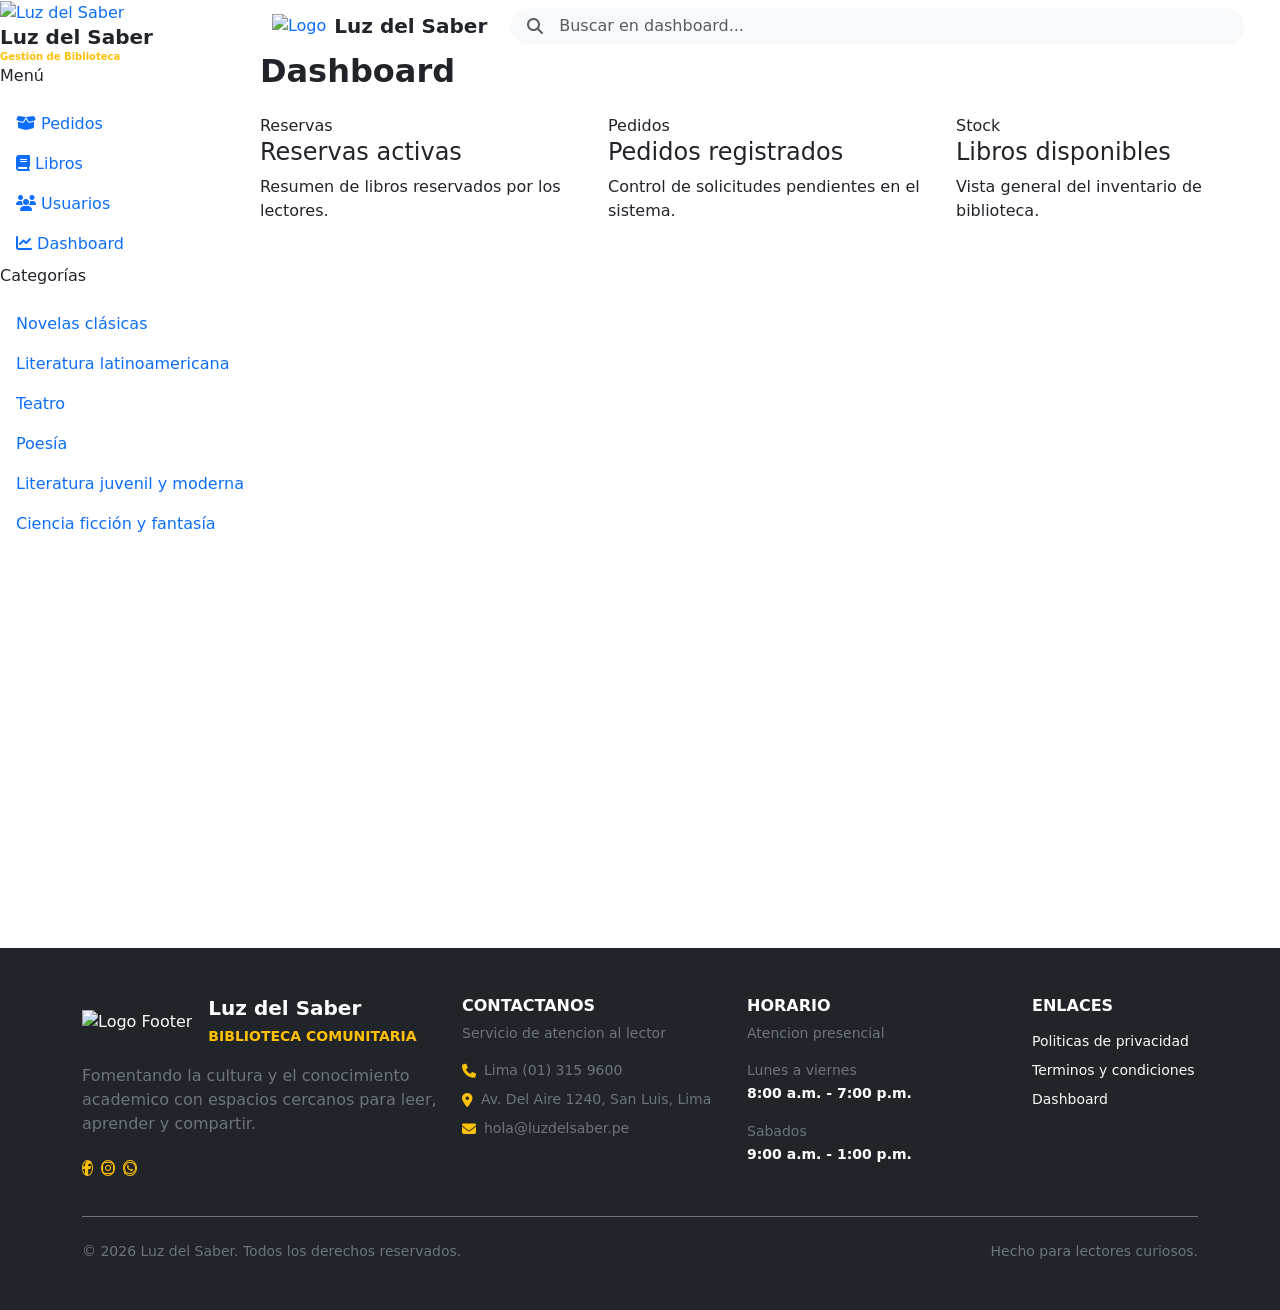
==== src/main/resources/templates/dashboard.html @ df904f18 "Logeo" ====
<!DOCTYPE html>
<html lang="es" xmlns:th="http://www.thymeleaf.org">

<head>
    <meta charset="UTF-8">
    <meta name="viewport" content="width=device-width, initial-scale=1.0">

    <title>Luz del Saber | Dashboard</title>

    <link href="https://cdn.jsdelivr.net/npm/bootstrap@5.3.2/dist/css/bootstrap.min.css" rel="stylesheet">
    <link rel="stylesheet" th:href="@{/css/inicio.css}">
    <link href="https://fonts.googleapis.com/css2?family=Inter:wght@300;400;600;800&display=swap" rel="stylesheet">
    <link rel="stylesheet" href="https://cdnjs.cloudflare.com/ajax/libs/font-awesome/6.4.2/css/all.min.css">
</head>

<body>
    <div class="app-shell d-lg-flex align-items-start">
        <aside class="sidebar d-none d-lg-block flex-shrink-0">
            <a th:href="@{/}" class="brand-container text-decoration-none">
                <img src="/img/Logo_LuzdelSaber.png" th:src="@{/img/Logo_LuzdelSaber.png}" alt="Luz del Saber"
                    class="logo-img">
                <div>
                    <h5 class="m-0 fw-bold text-dark">Luz del Saber</h5>
                    <p class="m-0 text-warning fw-bold uppercase" style="font-size: 10px;">Gestión de Biblioteca</p>
                </div>
            </a>

            <p class="nav-section-title">Menú</p>
            <nav class="nav flex-column">
                <a th:href="@{/pedidos}" class="nav-link">
                    <i class="fa-solid fa-box-open"></i> Pedidos
                </a>
                <a th:href="@{/libros}" class="nav-link">
                    <i class="fa-solid fa-book"></i> Libros
                </a>
                <a th:href="@{/usuarios}" class="nav-link" th:if="${session.usuarioRol == 'ADMINISTRADOR'}">
                    <i class="fa-solid fa-users"></i> Usuarios
                </a>
                <a th:href="@{/dashboard}" class="nav-link active">
                    <i class="fa-solid fa-chart-line"></i> Dashboard
                </a>
            </nav>

            <p class="nav-section-title">Categorías</p>
            <nav class="nav flex-column">
                <a href="#" class="nav-link">Novelas clásicas</a>
                <a href="#" class="nav-link">Literatura latinoamericana</a>
                <a href="#" class="nav-link">Teatro</a>
                <a href="#" class="nav-link">Poesía</a>
                <a href="#" class="nav-link">Literatura juvenil y moderna</a>
                <a href="#" class="nav-link">Ciencia ficción y fantasía</a>
            </nav>
        </aside>

        <main class="main-content flex-grow-1 min-vh-100">
            <div class="content-wrap">
                <nav class="navbar navbar-expand-lg navbar-custom sticky-top bg-white">
                    <div class="container-fluid d-flex align-items-center gap-3 gap-lg-4">
                        <div class="d-flex align-items-center gap-3 gap-lg-4 flex-grow-1">
                            <a th:href="@{/}" class="text-decoration-none d-flex align-items-center gap-2">
                                <img src="/img/Logo_LuzdelSaber.png" th:src="@{/img/Logo_LuzdelSaber.png}" alt="Logo"
                                    class="logo-img d-none d-md-block">
                                <h5 class="m-0 fw-bold text-dark d-none d-md-block">Luz del Saber</h5>
                            </a>

                            <form class="d-flex flex-grow-1" role="search">
                                <div class="position-relative w-100">
                                    <i
                                        class="fa-solid fa-magnifying-glass position-absolute top-50 start-0 translate-middle-y ms-3 text-muted"></i>
                                    <input class="form-control bg-light border-0 rounded-pill ps-5" type="search"
                                        placeholder="Buscar en dashboard..." aria-label="Search">
                                </div>
                            </form>
                        </div>

                        <div th:replace="~{fragments/perfil-menu :: perfilMenu}"></div>
                    </div>
                </nav>

                <section class="orders-content">
                    <div class="catalog-header mb-4">
                        <h2 class="fw-bold m-0">Dashboard</h2>
                    </div>

                    <div class="row g-4">
                        <div class="col-12 col-md-4">
                            <div class="book-card">
                                <span class="book-tag">Reservas</span>
                                <h4 class="book-title">Reservas activas</h4>
                                <p class="book-author mb-0">Resumen de libros reservados por los lectores.</p>
                            </div>
                        </div>
                        <div class="col-12 col-md-4">
                            <div class="book-card">
                                <span class="book-tag">Pedidos</span>
                                <h4 class="book-title">Pedidos registrados</h4>
                                <p class="book-author mb-0">Control de solicitudes pendientes en el sistema.</p>
                            </div>
                        </div>
                        <div class="col-12 col-md-4">
                            <div class="book-card">
                                <span class="book-tag">Stock</span>
                                <h4 class="book-title">Libros disponibles</h4>
                                <p class="book-author mb-0">Vista general del inventario de biblioteca.</p>
                            </div>
                        </div>
                    </div>
                </section>
            </div>

        </main>
    </div>

    <footer class="footer-custom bg-dark text-light mt-5">
        <div class="container py-5">
            <div class="row g-4">
                <div class="col-12 col-lg-4">
                    <div class="d-flex align-items-center gap-3 mb-3">
                        <img th:src="@{/img/Logo_LuzdelSaber.png}" alt="Logo Footer" class="footer-logo-img">
                        <div>
                            <h5 class="fw-bold text-white mb-1">Luz del Saber</h5>
                            <span class="text-warning small fw-bold text-uppercase">Biblioteca comunitaria</span>
                        </div>
                    </div>
                    <p class="text-secondary mb-4">
                        Fomentando la cultura y el conocimiento academico con espacios cercanos para leer,
                        aprender y compartir.
                    </p>
                    <div class="d-flex gap-2">
                        <a href="#"
                            class="btn btn-outline-warning btn-sm rounded-circle footer-social-btn d-inline-flex align-items-center justify-content-center p-0"
                            aria-label="Facebook">
                            <i class="fa-brands fa-facebook-f"></i>
                        </a>
                        <a href="#"
                            class="btn btn-outline-warning btn-sm rounded-circle footer-social-btn d-inline-flex align-items-center justify-content-center p-0"
                            aria-label="Instagram">
                            <i class="fa-brands fa-instagram"></i>
                        </a>
                        <a href="#"
                            class="btn btn-outline-warning btn-sm rounded-circle footer-social-btn d-inline-flex align-items-center justify-content-center p-0"
                            aria-label="WhatsApp">
                            <i class="fa-brands fa-whatsapp"></i>
                        </a>
                    </div>
                </div>

                <div class="col-12 col-md-6 col-lg-3">
                    <h6 class="fw-bold text-white text-uppercase mb-2">Contactanos</h6>
                    <p class="text-secondary small mb-3">Servicio de atencion al lector</p>

                    <div class="d-flex gap-2 text-secondary small mb-2">
                        <i class="fa-solid fa-phone text-warning mt-1"></i>
                        <span>Lima (01) 315 9600</span>
                    </div>
                    <div class="d-flex gap-2 text-secondary small mb-2">
                        <i class="fa-solid fa-location-dot text-warning mt-1"></i>
                        <span>Av. Del Aire 1240, San Luis, Lima</span>
                    </div>
                    <div class="d-flex gap-2 text-secondary small">
                        <i class="fa-solid fa-envelope text-warning mt-1"></i>
                        <span>hola@luzdelsaber.pe</span>
                    </div>
                </div>

                <div class="col-12 col-md-6 col-lg-3">
                    <h6 class="fw-bold text-white text-uppercase mb-2">Horario</h6>
                    <p class="text-secondary small mb-3">Atencion presencial</p>

                    <div class="mb-3">
                        <span class="d-block text-secondary small">Lunes a viernes</span>
                        <strong class="text-white small">8:00 a.m. - 7:00 p.m.</strong>
                    </div>
                    <div>
                        <span class="d-block text-secondary small">Sabados</span>
                        <strong class="text-white small">9:00 a.m. - 1:00 p.m.</strong>
                    </div>
                </div>

                <div class="col-12 col-lg-2">
                    <h6 class="fw-bold text-white text-uppercase mb-3">Enlaces</h6>
                    <div class="d-flex flex-column gap-2">
                        <a href="#" class="link-light link-opacity-75-hover text-decoration-none small">Politicas de
                            privacidad</a>
                        <a href="#" class="link-light link-opacity-75-hover text-decoration-none small">Terminos y
                            condiciones</a>
                        <a th:href="@{/dashboard}"
                            class="link-light link-opacity-75-hover text-decoration-none small">Dashboard</a>
                    </div>
                </div>

                <div class="col-12">
                    <div
                        class="border-top border-secondary d-flex flex-column flex-md-row justify-content-between gap-2 pt-4 mt-3 text-secondary small">
                        <span>&copy; 2026 Luz del Saber. Todos los derechos reservados.</span>
                        <span>Hecho para lectores curiosos.</span>
                    </div>
                </div>
            </div>
        </div>
    </footer>

    <script src="https://cdn.jsdelivr.net/npm/bootstrap@5.3.2/dist/js/bootstrap.bundle.min.js"></script>
</body>

</html>
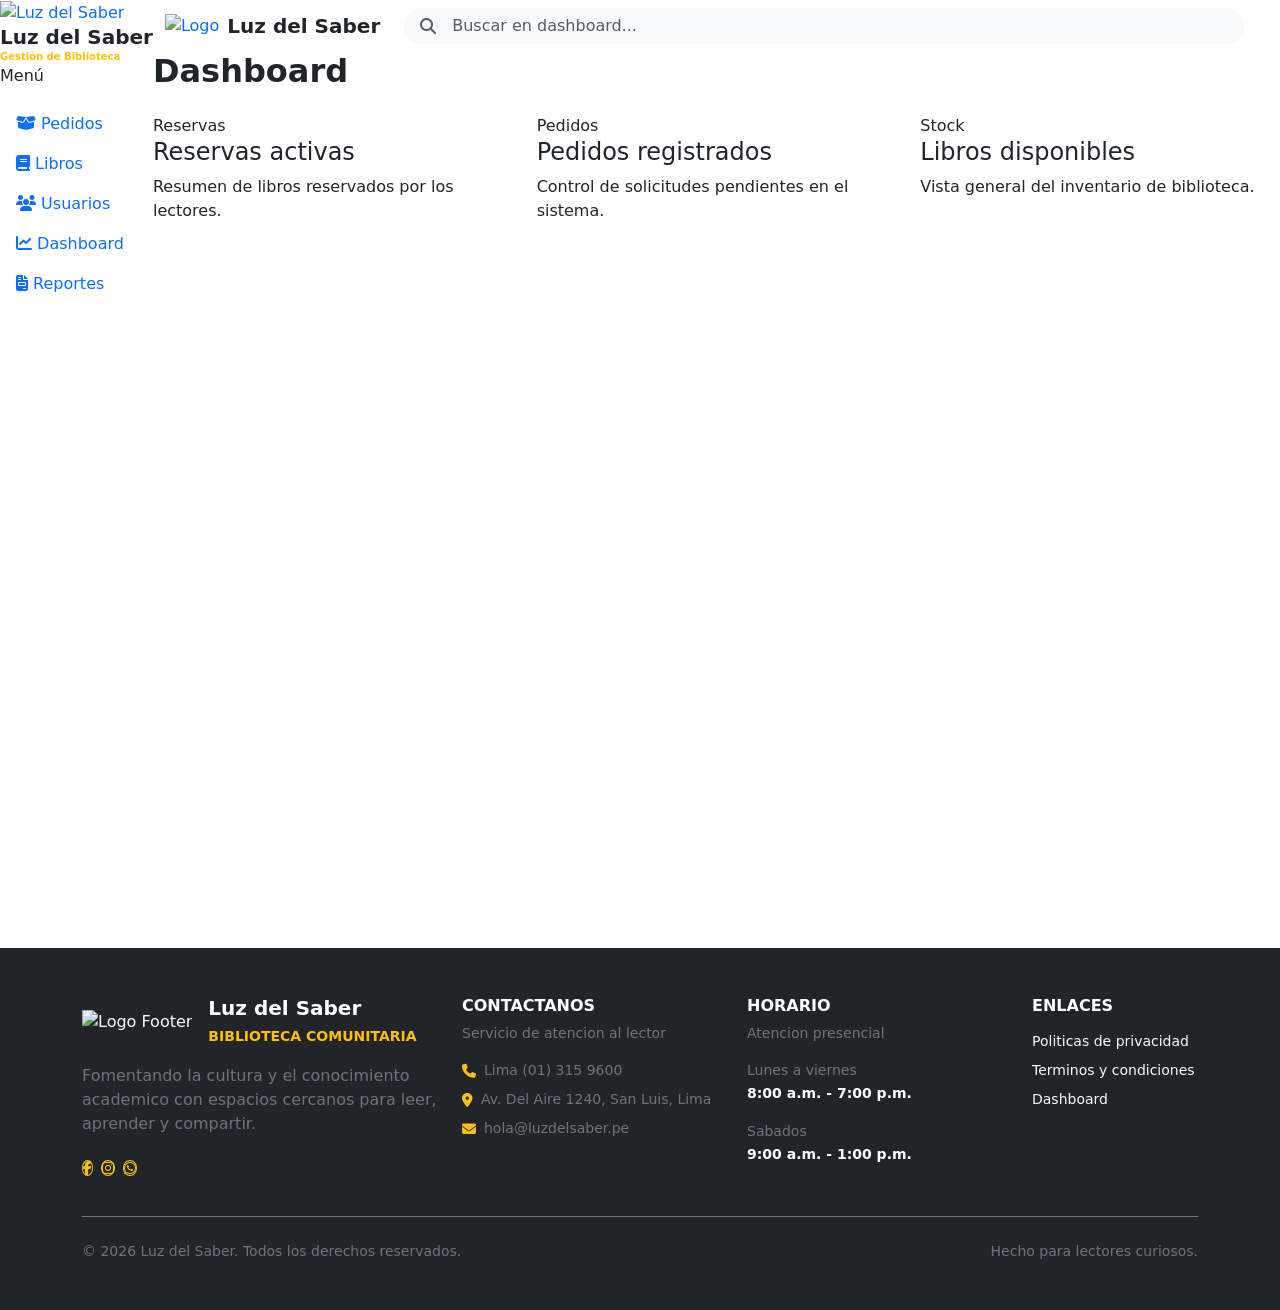
==== commit abcc91a9: "Mensaje explicando lo que hiciste" ====
--- a/src/main/resources/templates/dashboard.html
+++ b/src/main/resources/templates/dashboard.html
@@ -39,16 +39,9 @@
                 <a th:href="@{/dashboard}" class="nav-link active">
                     <i class="fa-solid fa-chart-line"></i> Dashboard
                 </a>
-            </nav>
-
-            <p class="nav-section-title">Categorías</p>
-            <nav class="nav flex-column">
-                <a href="#" class="nav-link">Novelas clásicas</a>
-                <a href="#" class="nav-link">Literatura latinoamericana</a>
-                <a href="#" class="nav-link">Teatro</a>
-                <a href="#" class="nav-link">Poesía</a>
-                <a href="#" class="nav-link">Literatura juvenil y moderna</a>
-                <a href="#" class="nav-link">Ciencia ficción y fantasía</a>
+                <a th:href="@{/admin/reportes}" class="nav-link" th:if="${session.usuarioRol == 'ADMINISTRADOR'}">
+                    <i class="fa-solid fa-file-invoice"></i> Reportes
+                </a>
             </nav>
         </aside>
 
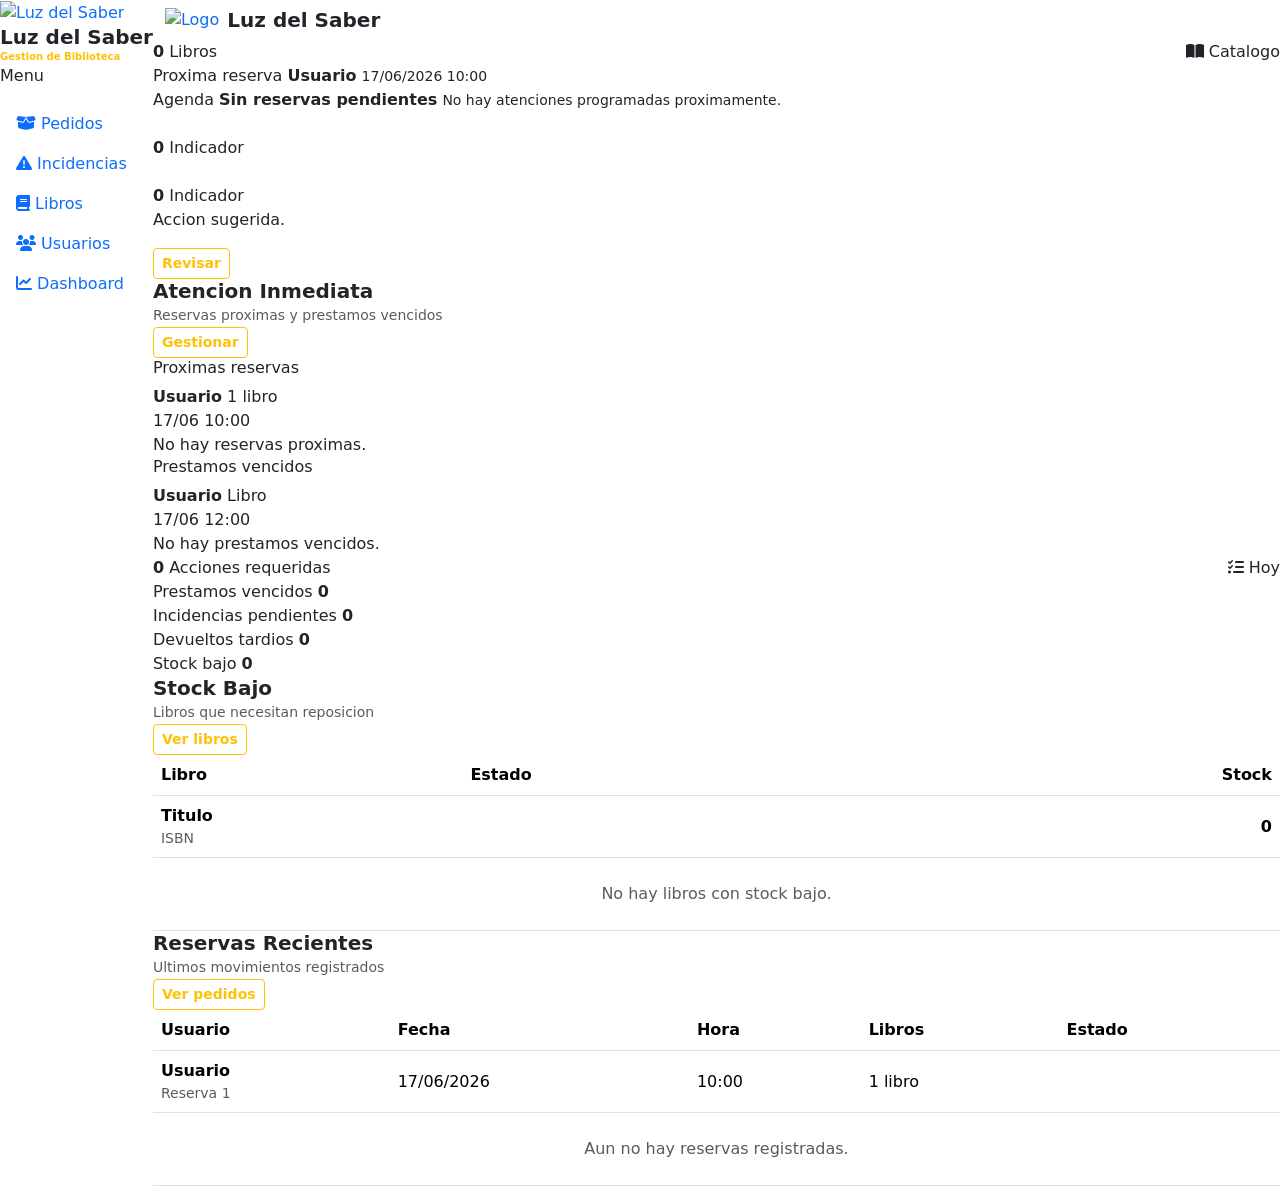
==== commit b5906451: "Control" ====
--- a/src/main/resources/templates/dashboard.html
+++ b/src/main/resources/templates/dashboard.html
@@ -13,7 +13,7 @@
     <link rel="stylesheet" href="https://cdnjs.cloudflare.com/ajax/libs/font-awesome/6.4.2/css/all.min.css">
 </head>
 
-<body>
+<body class="dashboard-page">
     <div class="app-shell d-lg-flex align-items-start">
         <aside class="sidebar d-none d-lg-block flex-shrink-0">
             <a th:href="@{/}" class="brand-container text-decoration-none">
@@ -21,15 +21,18 @@
                     class="logo-img">
                 <div>
                     <h5 class="m-0 fw-bold text-dark">Luz del Saber</h5>
-                    <p class="m-0 text-warning fw-bold uppercase" style="font-size: 10px;">Gestión de Biblioteca</p>
+                    <p class="m-0 text-warning fw-bold uppercase" style="font-size: 10px;">Gestion de Biblioteca</p>
                 </div>
             </a>
 
-            <p class="nav-section-title">Menú</p>
+            <p class="nav-section-title">Menu</p>
             <nav class="nav flex-column">
                 <a th:href="@{/pedidos}" class="nav-link">
                     <i class="fa-solid fa-box-open"></i> Pedidos
                 </a>
+                <a th:href="@{/incidencias}" class="nav-link">
+                    <i class="fa-solid fa-triangle-exclamation"></i> Incidencias
+                </a>
                 <a th:href="@{/libros}" class="nav-link">
                     <i class="fa-solid fa-book"></i> Libros
                 </a>
@@ -38,9 +41,6 @@
                 </a>
                 <a th:href="@{/dashboard}" class="nav-link active">
                     <i class="fa-solid fa-chart-line"></i> Dashboard
-                </a>
-                <a th:href="@{/admin/reportes}" class="nav-link" th:if="${session.usuarioRol == 'ADMINISTRADOR'}">
-                    <i class="fa-solid fa-file-invoice"></i> Reportes
                 </a>
             </nav>
         </aside>
@@ -55,145 +55,237 @@
                                     class="logo-img d-none d-md-block">
                                 <h5 class="m-0 fw-bold text-dark d-none d-md-block">Luz del Saber</h5>
                             </a>
-
-                            <form class="d-flex flex-grow-1" role="search">
-                                <div class="position-relative w-100">
-                                    <i
-                                        class="fa-solid fa-magnifying-glass position-absolute top-50 start-0 translate-middle-y ms-3 text-muted"></i>
-                                    <input class="form-control bg-light border-0 rounded-pill ps-5" type="search"
-                                        placeholder="Buscar en dashboard..." aria-label="Search">
-                                </div>
-                            </form>
                         </div>
 
                         <div th:replace="~{fragments/perfil-menu :: perfilMenu}"></div>
                     </div>
                 </nav>
 
-                <section class="orders-content">
-                    <div class="catalog-header mb-4">
-                        <h2 class="fw-bold m-0">Dashboard</h2>
-                    </div>
-
-                    <div class="row g-4">
-                        <div class="col-12 col-md-4">
-                            <div class="book-card">
-                                <span class="book-tag">Reservas</span>
-                                <h4 class="book-title">Reservas activas</h4>
-                                <p class="book-author mb-0">Resumen de libros reservados por los lectores.</p>
-                            </div>
-                        </div>
-                        <div class="col-12 col-md-4">
-                            <div class="book-card">
-                                <span class="book-tag">Pedidos</span>
-                                <h4 class="book-title">Pedidos registrados</h4>
-                                <p class="book-author mb-0">Control de solicitudes pendientes en el sistema.</p>
-                            </div>
-                        </div>
-                        <div class="col-12 col-md-4">
-                            <div class="book-card">
-                                <span class="book-tag">Stock</span>
-                                <h4 class="book-title">Libros disponibles</h4>
-                                <p class="book-author mb-0">Vista general del inventario de biblioteca.</p>
+                <section class="orders-content dashboard-content">
+                    <div class="dashboard-grid">
+                        <div class="dashboard-card dashboard-hero-card">
+                            <div class="d-flex justify-content-between align-items-start gap-3">
+                                <div>
+                                    <strong class="dashboard-hero-number"
+                                        th:text="${dashboard.metricas[0].total}">0</strong>
+                                    <span class="dashboard-detail" th:text="${dashboard.metricas[0].titulo}">Libros</span>
+                                </div>
+                                <span class="dashboard-trend">
+                                    <i class="fa-solid fa-book-open"></i> Catalogo
+                                </span>
+                            </div>
+                            <div class="dashboard-next-box" th:if="${!#lists.isEmpty(dashboard.proximasReservas)}">
+                                <span>Proxima reserva</span>
+                                <strong th:text="${dashboard.proximasReservas[0].usuario}">Usuario</strong>
+                                <small
+                                    th:text="${#temporals.format(dashboard.proximasReservas[0].fechaReserva, 'dd/MM/yyyy') + ' ' + #temporals.format(dashboard.proximasReservas[0].horaReserva, 'HH:mm')}">
+                                    17/06/2026 10:00
+                                </small>
+                            </div>
+                            <div class="dashboard-next-box" th:if="${#lists.isEmpty(dashboard.proximasReservas)}">
+                                <span>Agenda</span>
+                                <strong>Sin reservas pendientes</strong>
+                                <small>No hay atenciones programadas proximamente.</small>
+                            </div>
+                        </div>
+
+                        <div class="dashboard-card dashboard-stat-strip">
+                            <div class="dashboard-strip-item" th:each="metrica, iter : ${dashboard.metricas}"
+                                th:if="${iter.index > 0 and iter.index < 5}">
+                                <div class="dashboard-metric-icon" th:classappend="${metrica.estilo}">
+                                    <i class="fa-solid" th:classappend="${metrica.icono}"></i>
+                                </div>
+                                <strong class="dashboard-number" th:text="${metrica.total}">0</strong>
+                                <span class="dashboard-detail" th:text="${metrica.titulo}">Indicador</span>
+                            </div>
+                        </div>
+
+                        <div class="dashboard-card dashboard-action-card"
+                            th:each="metrica, iter : ${dashboard.metricas}" th:if="${iter.index >= 5}">
+                            <div class="dashboard-action-header">
+                                <div class="dashboard-metric-icon" th:classappend="${metrica.estilo}">
+                                    <i class="fa-solid" th:classappend="${metrica.icono}"></i>
+                                </div>
+                                <div>
+                                    <strong class="dashboard-number" th:text="${metrica.total}">0</strong>
+                                    <span class="dashboard-detail" th:text="${metrica.titulo}">Indicador</span>
+                                </div>
+                            </div>
+                            <p class="dashboard-action-copy"
+                                th:text="${iter.index == 5} ? 'Revisa las incidencias disponibles para aplicar sancion.' : 'Revisa los libros con pocas unidades y actualiza el inventario.'">
+                                Accion sugerida.
+                            </p>
+                            <a class="btn btn-outline-warning btn-sm fw-bold"
+                                th:href="${iter.index == 5} ? @{/incidencias} : @{/libros}"
+                                th:text="${iter.index == 5} ? 'Revisar incidencias' : 'Gestionar libros'">
+                                Revisar
+                            </a>
+                        </div>
+
+                        <div class="dashboard-card dashboard-chart-card">
+                            <div class="dashboard-panel-header">
+                                <div>
+                                    <h5 class="m-0 fw-bold">Atencion Inmediata</h5>
+                                    <span class="text-muted small">Reservas proximas y prestamos vencidos</span>
+                                </div>
+                                <a th:href="@{/pedidos}" class="btn btn-outline-warning btn-sm fw-bold">Gestionar</a>
+                            </div>
+                            <div class="dashboard-focus-grid">
+                                <div>
+                                    <h6 class="dashboard-section-label">Proximas reservas</h6>
+                                    <div class="dashboard-focus-row" th:each="reserva : ${dashboard.proximasReservas}">
+                                        <div>
+                                            <strong th:text="${reserva.usuario}">Usuario</strong>
+                                            <span th:text="${reserva.libros + ' libro(s)'}">1 libro</span>
+                                        </div>
+                                        <time
+                                            th:text="${#temporals.format(reserva.fechaReserva, 'dd/MM') + ' ' + #temporals.format(reserva.horaReserva, 'HH:mm')}">17/06 10:00</time>
+                                    </div>
+                                    <div class="dashboard-empty-line" th:if="${#lists.isEmpty(dashboard.proximasReservas)}">
+                                        No hay reservas proximas.
+                                    </div>
+                                </div>
+                                <div>
+                                    <h6 class="dashboard-section-label">Prestamos vencidos</h6>
+                                    <div class="dashboard-focus-row danger" th:each="prestamo : ${dashboard.prestamosVencidos}">
+                                        <div>
+                                            <strong th:text="${prestamo.usuario}">Usuario</strong>
+                                            <span th:text="${prestamo.libro}">Libro</span>
+                                        </div>
+                                        <time
+                                            th:text="${#temporals.format(prestamo.fechaPrestamo, 'dd/MM') + ' ' + #temporals.format(prestamo.horaFin, 'HH:mm')}">17/06 12:00</time>
+                                    </div>
+                                    <div class="dashboard-empty-line" th:if="${#lists.isEmpty(dashboard.prestamosVencidos)}">
+                                        No hay prestamos vencidos.
+                                    </div>
+                                </div>
+                            </div>
+                        </div>
+
+                        <div class="dashboard-card dashboard-progress-card">
+                            <div class="d-flex justify-content-between align-items-start">
+                                <div>
+                                    <strong class="dashboard-progress-total"
+                                        th:text="${dashboard.metricas[3].total + dashboard.metricas[4].total + dashboard.metricas[5].total + dashboard.metricas[6].total}">0</strong>
+                                    <span class="dashboard-detail">
+                                        Acciones requeridas
+                                    </span>
+                                </div>
+                                <span class="dashboard-trend">
+                                    <i class="fa-solid fa-list-check"></i> Hoy
+                                </span>
+                            </div>
+                            <div class="dashboard-progress-copy">
+                                <span>Prestamos vencidos</span>
+                                <strong th:text="${dashboard.metricas[3].total}">0</strong>
+                            </div>
+                            <div class="dashboard-progress-track">
+                                <span></span>
+                            </div>
+                            <div class="dashboard-progress-copy">
+                                <span>Incidencias pendientes</span>
+                                <strong th:text="${dashboard.metricas[5].total}">0</strong>
+                            </div>
+                            <div class="dashboard-progress-copy">
+                                <span>Devueltos tardios</span>
+                                <strong th:text="${dashboard.metricas[4].total}">0</strong>
+                            </div>
+                            <div class="dashboard-progress-copy mb-0">
+                                <span>Stock bajo</span>
+                                <strong th:text="${dashboard.metricas[6].total}">0</strong>
+                            </div>
+                        </div>
+
+                        <div class="dashboard-card dashboard-table-card">
+                            <div class="dashboard-panel-header">
+                                <div>
+                                    <h5 class="m-0 fw-bold">Stock Bajo</h5>
+                                    <span class="text-muted small">Libros que necesitan reposicion</span>
+                                </div>
+                                <a th:href="@{/libros}" class="btn btn-outline-warning btn-sm fw-bold">Ver libros</a>
+                            </div>
+                            <div class="table-responsive">
+                                <table class="table align-middle dashboard-table mb-0">
+                                    <thead>
+                                        <tr>
+                                            <th>Libro</th>
+                                            <th>Estado</th>
+                                            <th class="text-end">Stock</th>
+                                        </tr>
+                                    </thead>
+                                    <tbody>
+                                        <tr th:each="libro : ${dashboard.stockBajo}">
+                                            <td>
+                                                <strong th:text="${libro.titulo}">Titulo</strong>
+                                                <span class="d-block text-muted small" th:text="${libro.isbn}">ISBN</span>
+                                            </td>
+                                            <td>
+                                                <span class="badge" th:classappend="${libro.estilo}"
+                                                    th:text="${libro.estado}">DISPONIBLE</span>
+                                            </td>
+                                            <td class="text-end fw-bold" th:text="${libro.stock}">0</td>
+                                        </tr>
+                                        <tr th:if="${#lists.isEmpty(dashboard.stockBajo)}">
+                                            <td colspan="3" class="text-center text-muted py-4">
+                                                No hay libros con stock bajo.
+                                            </td>
+                                        </tr>
+                                    </tbody>
+                                </table>
+                            </div>
+                        </div>
+
+                        <div class="dashboard-card dashboard-table-card">
+                            <div class="dashboard-panel-header">
+                                <div>
+                                    <h5 class="m-0 fw-bold">Reservas Recientes</h5>
+                                    <span class="text-muted small">Ultimos movimientos registrados</span>
+                                </div>
+                                <a th:href="@{/pedidos}" class="btn btn-outline-warning btn-sm fw-bold">Ver pedidos</a>
+                            </div>
+                            <div class="table-responsive">
+                                <table class="table align-middle dashboard-table mb-0">
+                                    <thead>
+                                        <tr>
+                                            <th>Usuario</th>
+                                            <th>Fecha</th>
+                                            <th>Hora</th>
+                                            <th>Libros</th>
+                                            <th>Estado</th>
+                                        </tr>
+                                    </thead>
+                                    <tbody>
+                                        <tr th:each="reserva : ${dashboard.reservasRecientes}">
+                                            <td>
+                                                <strong th:text="${reserva.usuario}">Usuario</strong>
+                                                <span class="d-block text-muted small"
+                                                    th:text="|Reserva ${reserva.idReserva}|">Reserva 1</span>
+                                            </td>
+                                            <td th:text="${#temporals.format(reserva.fechaReserva, 'dd/MM/yyyy')}">17/06/2026</td>
+                                            <td th:text="${#temporals.format(reserva.horaReserva, 'HH:mm')}">10:00</td>
+                                            <td th:text="${reserva.libros + ' libro(s)'}">1 libro</td>
+                                            <td>
+                                                <span class="badge" th:classappend="${reserva.estilo}"
+                                                    th:text="${reserva.estado}">ACTIVA</span>
+                                            </td>
+                                        </tr>
+                                        <tr th:if="${#lists.isEmpty(dashboard.reservasRecientes)}">
+                                            <td colspan="5" class="text-center text-muted py-4">
+                                                Aun no hay reservas registradas.
+                                            </td>
+                                        </tr>
+                                    </tbody>
+                                </table>
                             </div>
                         </div>
                     </div>
                 </section>
             </div>
-
         </main>
     </div>
 
-    <footer class="footer-custom bg-dark text-light mt-5">
-        <div class="container py-5">
-            <div class="row g-4">
-                <div class="col-12 col-lg-4">
-                    <div class="d-flex align-items-center gap-3 mb-3">
-                        <img th:src="@{/img/Logo_LuzdelSaber.png}" alt="Logo Footer" class="footer-logo-img">
-                        <div>
-                            <h5 class="fw-bold text-white mb-1">Luz del Saber</h5>
-                            <span class="text-warning small fw-bold text-uppercase">Biblioteca comunitaria</span>
-                        </div>
-                    </div>
-                    <p class="text-secondary mb-4">
-                        Fomentando la cultura y el conocimiento academico con espacios cercanos para leer,
-                        aprender y compartir.
-                    </p>
-                    <div class="d-flex gap-2">
-                        <a href="#"
-                            class="btn btn-outline-warning btn-sm rounded-circle footer-social-btn d-inline-flex align-items-center justify-content-center p-0"
-                            aria-label="Facebook">
-                            <i class="fa-brands fa-facebook-f"></i>
-                        </a>
-                        <a href="#"
-                            class="btn btn-outline-warning btn-sm rounded-circle footer-social-btn d-inline-flex align-items-center justify-content-center p-0"
-                            aria-label="Instagram">
-                            <i class="fa-brands fa-instagram"></i>
-                        </a>
-                        <a href="#"
-                            class="btn btn-outline-warning btn-sm rounded-circle footer-social-btn d-inline-flex align-items-center justify-content-center p-0"
-                            aria-label="WhatsApp">
-                            <i class="fa-brands fa-whatsapp"></i>
-                        </a>
-                    </div>
-                </div>
-
-                <div class="col-12 col-md-6 col-lg-3">
-                    <h6 class="fw-bold text-white text-uppercase mb-2">Contactanos</h6>
-                    <p class="text-secondary small mb-3">Servicio de atencion al lector</p>
-
-                    <div class="d-flex gap-2 text-secondary small mb-2">
-                        <i class="fa-solid fa-phone text-warning mt-1"></i>
-                        <span>Lima (01) 315 9600</span>
-                    </div>
-                    <div class="d-flex gap-2 text-secondary small mb-2">
-                        <i class="fa-solid fa-location-dot text-warning mt-1"></i>
-                        <span>Av. Del Aire 1240, San Luis, Lima</span>
-                    </div>
-                    <div class="d-flex gap-2 text-secondary small">
-                        <i class="fa-solid fa-envelope text-warning mt-1"></i>
-                        <span>hola@luzdelsaber.pe</span>
-                    </div>
-                </div>
-
-                <div class="col-12 col-md-6 col-lg-3">
-                    <h6 class="fw-bold text-white text-uppercase mb-2">Horario</h6>
-                    <p class="text-secondary small mb-3">Atencion presencial</p>
-
-                    <div class="mb-3">
-                        <span class="d-block text-secondary small">Lunes a viernes</span>
-                        <strong class="text-white small">8:00 a.m. - 7:00 p.m.</strong>
-                    </div>
-                    <div>
-                        <span class="d-block text-secondary small">Sabados</span>
-                        <strong class="text-white small">9:00 a.m. - 1:00 p.m.</strong>
-                    </div>
-                </div>
-
-                <div class="col-12 col-lg-2">
-                    <h6 class="fw-bold text-white text-uppercase mb-3">Enlaces</h6>
-                    <div class="d-flex flex-column gap-2">
-                        <a href="#" class="link-light link-opacity-75-hover text-decoration-none small">Politicas de
-                            privacidad</a>
-                        <a href="#" class="link-light link-opacity-75-hover text-decoration-none small">Terminos y
-                            condiciones</a>
-                        <a th:href="@{/dashboard}"
-                            class="link-light link-opacity-75-hover text-decoration-none small">Dashboard</a>
-                    </div>
-                </div>
-
-                <div class="col-12">
-                    <div
-                        class="border-top border-secondary d-flex flex-column flex-md-row justify-content-between gap-2 pt-4 mt-3 text-secondary small">
-                        <span>&copy; 2026 Luz del Saber. Todos los derechos reservados.</span>
-                        <span>Hecho para lectores curiosos.</span>
-                    </div>
-                </div>
-            </div>
-        </div>
-    </footer>
-
     <script src="https://cdn.jsdelivr.net/npm/bootstrap@5.3.2/dist/js/bootstrap.bundle.min.js"></script>
+    <script th:src="@{/js/libreria.js}"></script>
 </body>
 
 </html>
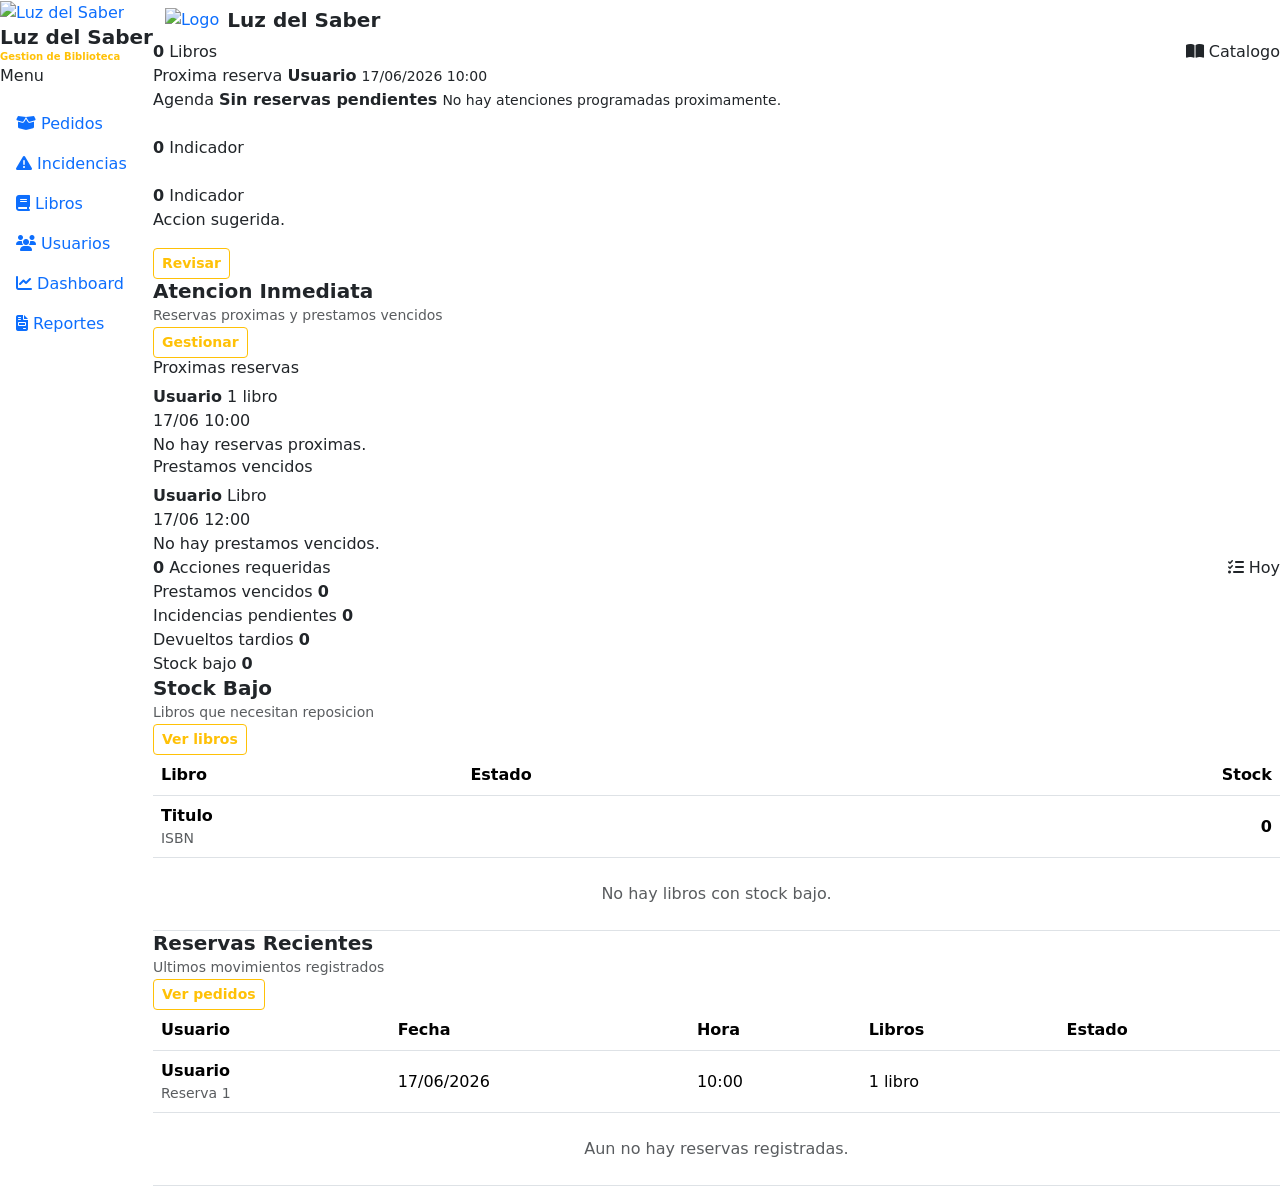
==== commit 9d7444ec: "Reportes" ====
--- a/src/main/resources/templates/dashboard.html
+++ b/src/main/resources/templates/dashboard.html
@@ -42,6 +42,9 @@
                 <a th:href="@{/dashboard}" class="nav-link active">
                     <i class="fa-solid fa-chart-line"></i> Dashboard
                 </a>
+                <a th:href="@{/admin/reportes}" class="nav-link" th:if="${session.usuarioRol == 'ADMINISTRADOR'}">
+                    <i class="fa-solid fa-file-invoice"></i> Reportes
+                </a>
             </nav>
         </aside>
 
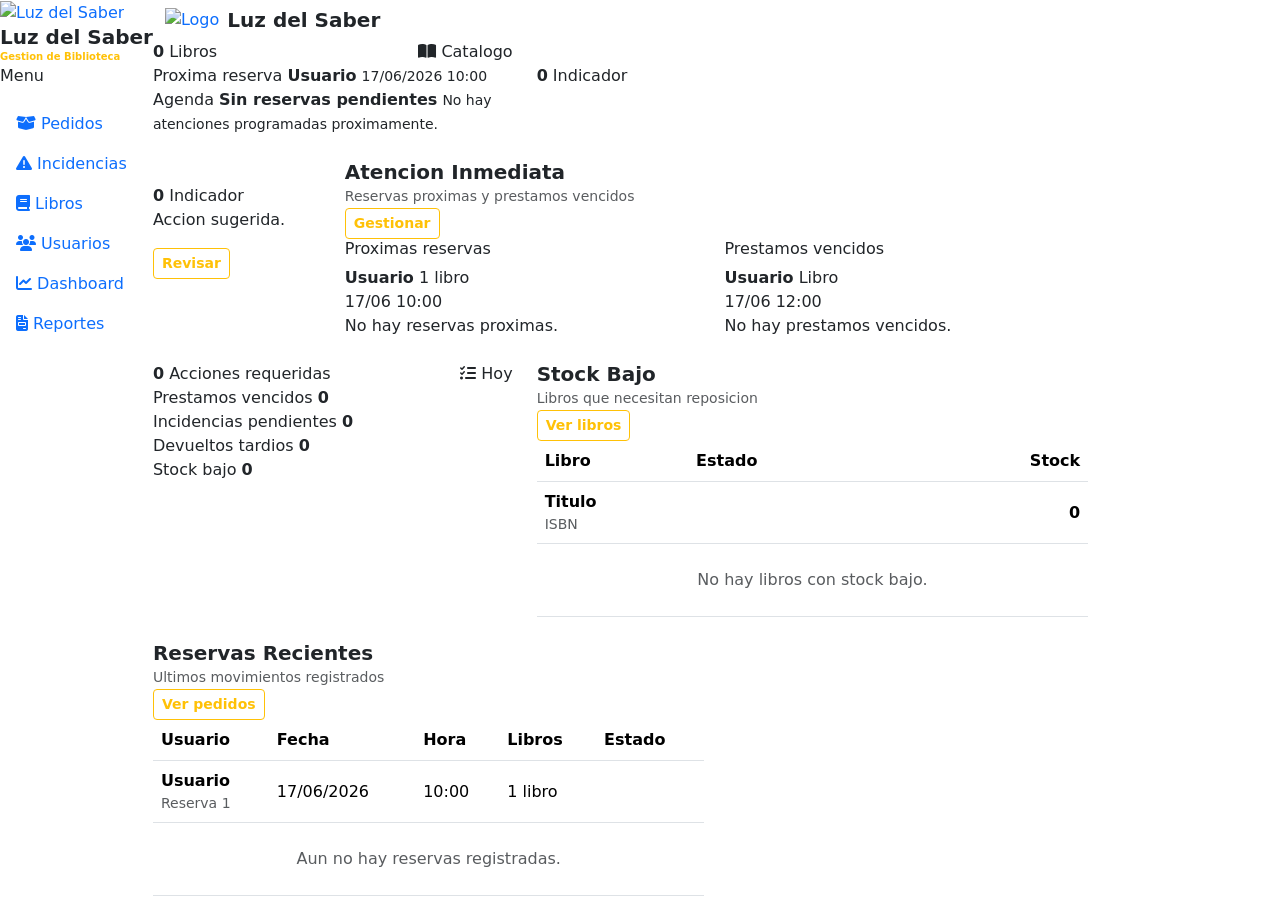
==== commit dde17e05: "Ultimos Cambios" ====
--- a/src/main/resources/templates/dashboard.html
+++ b/src/main/resources/templates/dashboard.html
@@ -6,6 +6,7 @@
     <meta name="viewport" content="width=device-width, initial-scale=1.0">
 
     <title>Luz del Saber | Dashboard</title>
+    <link rel="icon" type="image/png" th:href="@{/img/Logo_LuzdelSaber.png}" href="/img/Logo_LuzdelSaber.png">
 
     <link href="https://cdn.jsdelivr.net/npm/bootstrap@5.3.2/dist/css/bootstrap.min.css" rel="stylesheet">
     <link rel="stylesheet" th:href="@{/css/inicio.css}">
@@ -47,12 +48,18 @@
                 </a>
             </nav>
         </aside>
+        <div th:replace="~{fragments/mobile-menu :: adminMenu('dashboard')}"></div>
 
         <main class="main-content flex-grow-1 min-vh-100">
             <div class="content-wrap">
                 <nav class="navbar navbar-expand-lg navbar-custom sticky-top bg-white">
-                    <div class="container-fluid d-flex align-items-center gap-3 gap-lg-4">
-                        <div class="d-flex align-items-center gap-3 gap-lg-4 flex-grow-1">
+                    <div class="container-fluid d-flex align-items-center flex-nowrap gap-2 gap-lg-4">
+                        <div class="d-flex align-items-center gap-2 gap-lg-4 flex-grow-1 flex-shrink-1">
+                            <button class="btn btn-outline-warning d-lg-none flex-shrink-0" type="button"
+                                data-bs-toggle="offcanvas" data-bs-target="#mobileSidebar"
+                                aria-controls="mobileSidebar" aria-label="Abrir menú">
+                                <i class="fa-solid fa-bars"></i>
+                            </button>
                             <a th:href="@{/}" class="text-decoration-none d-flex align-items-center gap-2">
                                 <img src="/img/Logo_LuzdelSaber.png" th:src="@{/img/Logo_LuzdelSaber.png}" alt="Logo"
                                     class="logo-img d-none d-md-block">
@@ -65,8 +72,9 @@
                 </nav>
 
                 <section class="orders-content dashboard-content">
-                    <div class="dashboard-grid">
-                        <div class="dashboard-card dashboard-hero-card">
+                    <div class="row g-4">
+                        <div class="col-12 col-xl-4">
+                        <div class="dashboard-card dashboard-hero-card h-100">
                             <div class="d-flex justify-content-between align-items-start gap-3">
                                 <div>
                                     <strong class="dashboard-hero-number"
@@ -91,9 +99,12 @@
                                 <small>No hay atenciones programadas proximamente.</small>
                             </div>
                         </div>
-
-                        <div class="dashboard-card dashboard-stat-strip">
-                            <div class="dashboard-strip-item" th:each="metrica, iter : ${dashboard.metricas}"
+                        </div>
+
+                        <div class="col-12 col-xl-8">
+                        <div class="dashboard-card dashboard-stat-strip h-100">
+                            <div class="row g-0 h-100">
+                            <div class="col-6 col-md-3 dashboard-strip-item" th:each="metrica, iter : ${dashboard.metricas}"
                                 th:if="${iter.index > 0 and iter.index < 5}">
                                 <div class="dashboard-metric-icon" th:classappend="${metrica.estilo}">
                                     <i class="fa-solid" th:classappend="${metrica.icono}"></i>
@@ -101,10 +112,13 @@
                                 <strong class="dashboard-number" th:text="${metrica.total}">0</strong>
                                 <span class="dashboard-detail" th:text="${metrica.titulo}">Indicador</span>
                             </div>
-                        </div>
-
-                        <div class="dashboard-card dashboard-action-card"
+                            </div>
+                        </div>
+                        </div>
+
+                        <div class="col-12 col-md-6 col-xl-2"
                             th:each="metrica, iter : ${dashboard.metricas}" th:if="${iter.index >= 5}">
+                        <div class="dashboard-card dashboard-action-card h-100">
                             <div class="dashboard-action-header">
                                 <div class="dashboard-metric-icon" th:classappend="${metrica.estilo}">
                                     <i class="fa-solid" th:classappend="${metrica.icono}"></i>
@@ -124,8 +138,10 @@
                                 Revisar
                             </a>
                         </div>
-
-                        <div class="dashboard-card dashboard-chart-card">
+                        </div>
+
+                        <div class="col-12 col-xl-8">
+                        <div class="dashboard-card dashboard-chart-card h-100">
                             <div class="dashboard-panel-header">
                                 <div>
                                     <h5 class="m-0 fw-bold">Atencion Inmediata</h5>
@@ -133,8 +149,8 @@
                                 </div>
                                 <a th:href="@{/pedidos}" class="btn btn-outline-warning btn-sm fw-bold">Gestionar</a>
                             </div>
-                            <div class="dashboard-focus-grid">
-                                <div>
+                            <div class="row g-3">
+                                <div class="col-12 col-md-6">
                                     <h6 class="dashboard-section-label">Proximas reservas</h6>
                                     <div class="dashboard-focus-row" th:each="reserva : ${dashboard.proximasReservas}">
                                         <div>
@@ -148,7 +164,7 @@
                                         No hay reservas proximas.
                                     </div>
                                 </div>
-                                <div>
+                                <div class="col-12 col-md-6">
                                     <h6 class="dashboard-section-label">Prestamos vencidos</h6>
                                     <div class="dashboard-focus-row danger" th:each="prestamo : ${dashboard.prestamosVencidos}">
                                         <div>
@@ -164,8 +180,10 @@
                                 </div>
                             </div>
                         </div>
-
-                        <div class="dashboard-card dashboard-progress-card">
+                        </div>
+
+                        <div class="col-12 col-xl-4">
+                        <div class="dashboard-card dashboard-progress-card h-100">
                             <div class="d-flex justify-content-between align-items-start">
                                 <div>
                                     <strong class="dashboard-progress-total"
@@ -198,8 +216,10 @@
                                 <strong th:text="${dashboard.metricas[6].total}">0</strong>
                             </div>
                         </div>
-
-                        <div class="dashboard-card dashboard-table-card">
+                        </div>
+
+                        <div class="col-12 col-xl-6">
+                        <div class="dashboard-card dashboard-table-card h-100">
                             <div class="dashboard-panel-header">
                                 <div>
                                     <h5 class="m-0 fw-bold">Stock Bajo</h5>
@@ -237,8 +257,10 @@
                                 </table>
                             </div>
                         </div>
-
-                        <div class="dashboard-card dashboard-table-card">
+                        </div>
+
+                        <div class="col-12 col-xl-6">
+                        <div class="dashboard-card dashboard-table-card h-100">
                             <div class="dashboard-panel-header">
                                 <div>
                                     <h5 class="m-0 fw-bold">Reservas Recientes</h5>
@@ -281,6 +303,7 @@
                                 </table>
                             </div>
                         </div>
+                        </div>
                     </div>
                 </section>
             </div>
